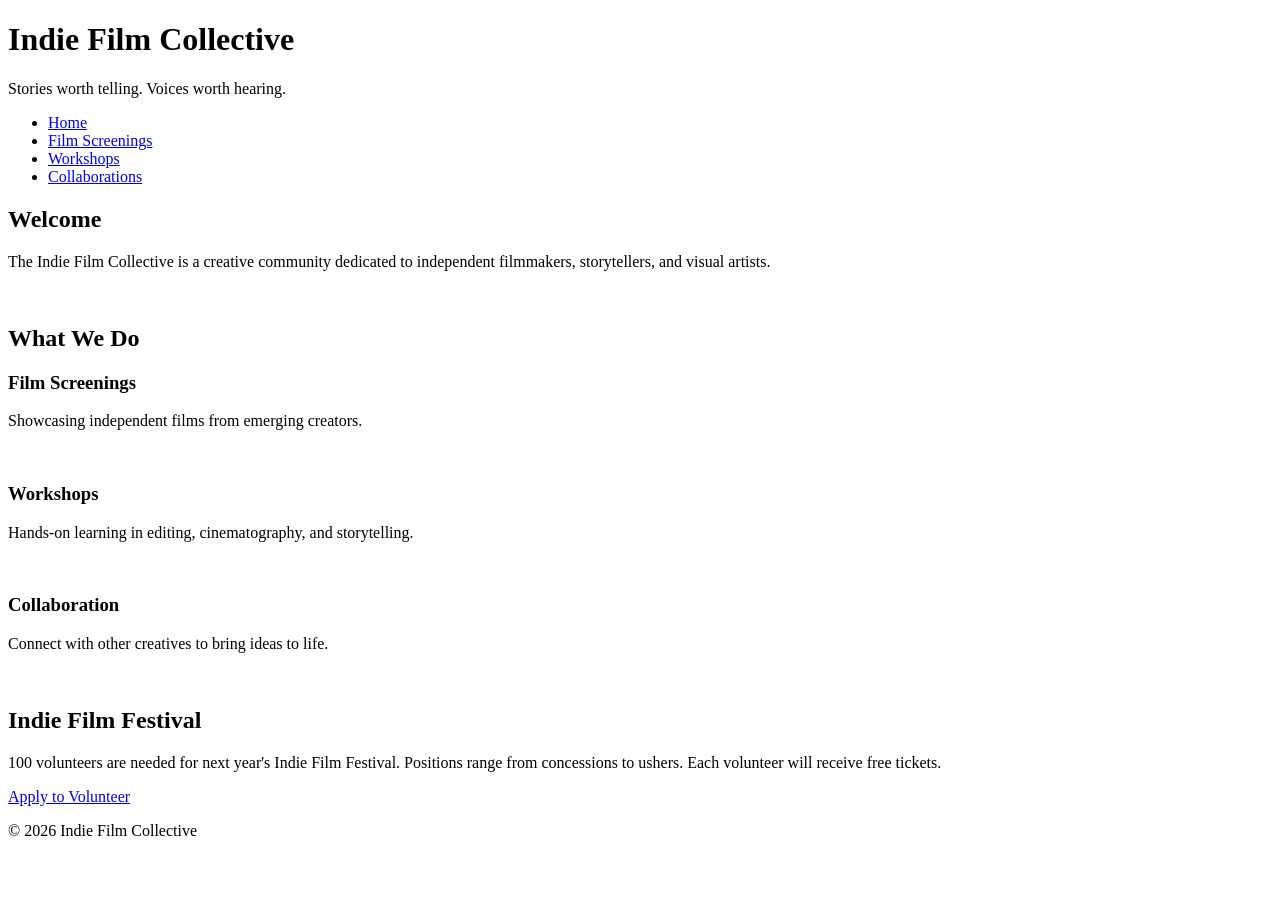
==== index.html @ 572cd574 "Pages created, hrefs updated" ====
<!DOCTYPE html>
<html lang="en">
<head>
    <meta charset="UTF-8">
    <meta name="viewport" content="width=device-width, initial-scale=1.0">
    <title>Indie Film Collective</title>
    <link rel="stylesheet" href="styles.css">
</head>

<body>
<!-- Copy and paste this header in each new page -->
<header>
    <h1>Indie Film Collective</h1>
    <p>Stories worth telling. Voices worth hearing.</p>
</header>
<!-- Update these hrefs to relative links to their new pages and copy and paste in each new page -->
<nav>
    <ul>
        <li><a href="index.html">Home</a></li>
        <li><a href="screenings.html">Film Screenings</a></li>
        <li><a href="workshops.html">Workshops</a></li>
        <li><a href="collaborations.html">Collaborations</a></li>
    </ul>
</nav>
<main>
    <!-- This section stays on the homepage -->
    <section>
        <h2>Welcome</h2>
        <p>The Indie Film Collective is a creative community dedicated to independent filmmakers, storytellers, and visual artists.</p>
        <img src="images/filmmaker.jpg" width="500" alt="">
    </section>
    <section> <!-- This section can be deleted from the homepage. It will not be copied to a new page -->
        <h2>What We Do</h2>
        <div class="card-row">
            <!-- Transfer this section the the new screenings page -->
            <section id="screenings">
                <h3>Film Screenings</h3>
                <p>Showcasing independent films from emerging creators.</p>
                <img src="images/screenings.jpg" width="500" alt="">
            </section>
            <!-- Transfer this section the the new workshops page -->
            <section id="workshops">
                <h3>Workshops</h3>
                <p>Hands-on learning in editing, cinematography, and storytelling.</p>
                <img src="images/workshops.jpg" width="500" alt="">
            </section>            
            <!-- Transfer this section the the new collaborations page -->
            <section id="collaborations">
                <h3>Collaboration</h3>
                <p>Connect with other creatives to bring ideas to life.</p>
                <img src="images/collaboration.jpg" width="500" alt="">
            </section>
        </div>
    </section>
</main>
<!--Copy this aside in each new page-->
<aside>
    <h2>Indie Film Festival</h2>
    <p>100 volunteers are needed for next year's Indie Film Festival. Positions range from concessions to ushers. Each volunteer will receive free tickets.</p>
    <a href="#">Apply to Volunteer</a>
</aside>
<!--Copy this footer in each new page-->
<footer>
    <p>&copy; 2026 Indie Film Collective</p>
</footer>
</body>
</html>
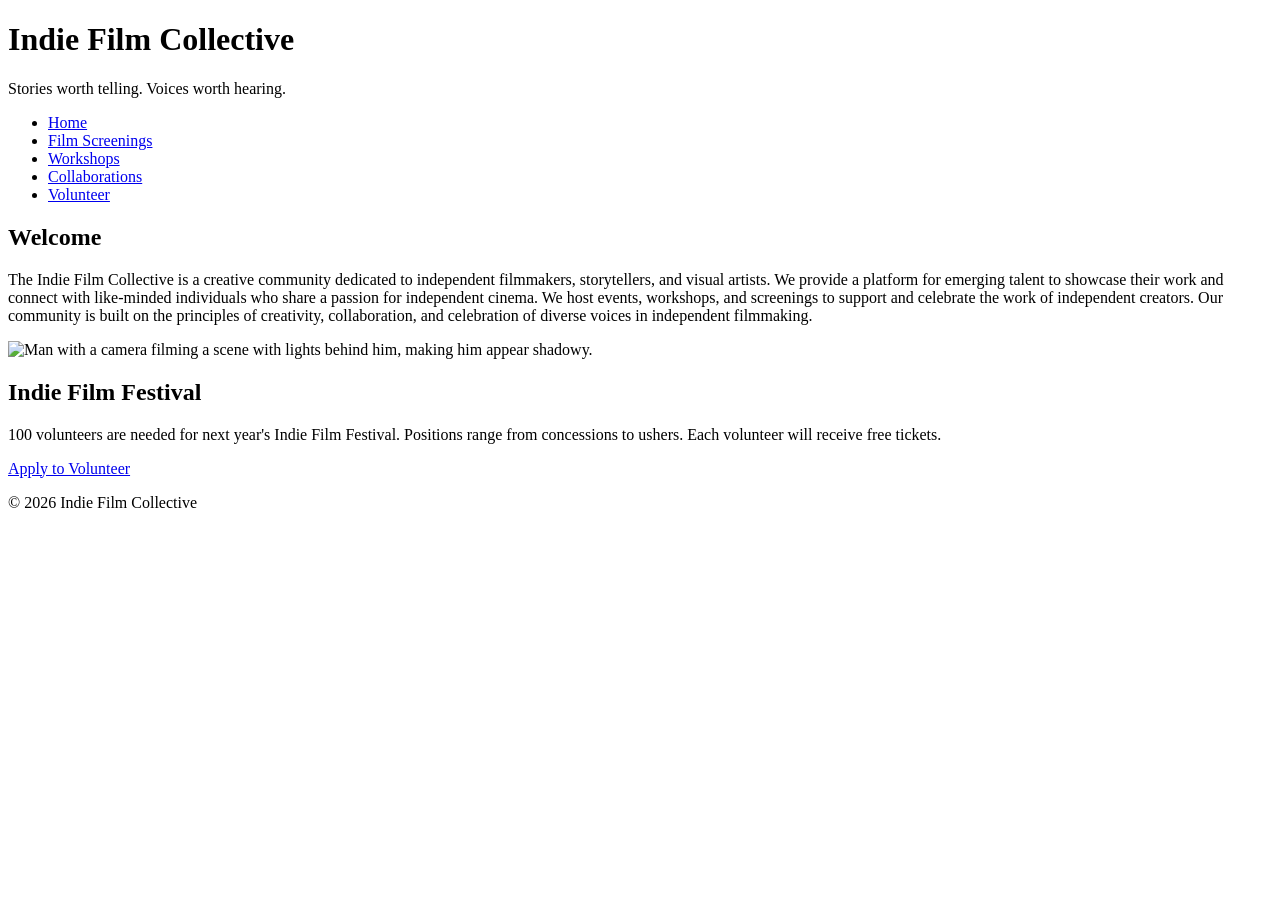
==== commit c1ef8101: "Added volunteer page, content updated on all pages." ====
--- a/index.html
+++ b/index.html
@@ -1,5 +1,6 @@
 <!DOCTYPE html>
 <html lang="en">
+
 <head>
     <meta charset="UTF-8">
     <meta name="viewport" content="width=device-width, initial-scale=1.0">
@@ -8,60 +9,41 @@
 </head>
 
 <body>
-<!-- Copy and paste this header in each new page -->
+
 <header>
     <h1>Indie Film Collective</h1>
     <p>Stories worth telling. Voices worth hearing.</p>
+    
 </header>
-<!-- Update these hrefs to relative links to their new pages and copy and paste in each new page -->
+
 <nav>
     <ul>
         <li><a href="index.html">Home</a></li>
         <li><a href="screenings.html">Film Screenings</a></li>
         <li><a href="workshops.html">Workshops</a></li>
         <li><a href="collaborations.html">Collaborations</a></li>
+        <li><a href="volunteer.html">Volunteer</a></li>
     </ul>
 </nav>
+
 <main>
     <!-- This section stays on the homepage -->
     <section>
         <h2>Welcome</h2>
-        <p>The Indie Film Collective is a creative community dedicated to independent filmmakers, storytellers, and visual artists.</p>
-        <img src="images/filmmaker.jpg" width="500" alt="">
-    </section>
-    <section> <!-- This section can be deleted from the homepage. It will not be copied to a new page -->
-        <h2>What We Do</h2>
-        <div class="card-row">
-            <!-- Transfer this section the the new screenings page -->
-            <section id="screenings">
-                <h3>Film Screenings</h3>
-                <p>Showcasing independent films from emerging creators.</p>
-                <img src="images/screenings.jpg" width="500" alt="">
-            </section>
-            <!-- Transfer this section the the new workshops page -->
-            <section id="workshops">
-                <h3>Workshops</h3>
-                <p>Hands-on learning in editing, cinematography, and storytelling.</p>
-                <img src="images/workshops.jpg" width="500" alt="">
-            </section>            
-            <!-- Transfer this section the the new collaborations page -->
-            <section id="collaborations">
-                <h3>Collaboration</h3>
-                <p>Connect with other creatives to bring ideas to life.</p>
-                <img src="images/collaboration.jpg" width="500" alt="">
-            </section>
-        </div>
+        <p>The Indie Film Collective is a creative community dedicated to independent filmmakers, storytellers, and visual artists. We provide a platform for emerging talent to showcase their work and connect with like-minded individuals who share a passion for independent cinema. We host events, workshops, and screenings to support and celebrate the work of independent creators. Our community is built on the principles of creativity, collaboration, and celebration of diverse voices in independent filmmaking.</p>
+        <img src="images/filmmaker.jpg" width="500" alt="Man with a camera filming a scene with lights behind him, making him appear shadowy.">
     </section>
 </main>
-<!--Copy this aside in each new page-->
+
 <aside>
     <h2>Indie Film Festival</h2>
     <p>100 volunteers are needed for next year's Indie Film Festival. Positions range from concessions to ushers. Each volunteer will receive free tickets.</p>
-    <a href="#">Apply to Volunteer</a>
+    <a href="volunteer.html">Apply to Volunteer</a>
 </aside>
-<!--Copy this footer in each new page-->
+
 <footer>
     <p>&copy; 2026 Indie Film Collective</p>
 </footer>
+
 </body>
 </html>
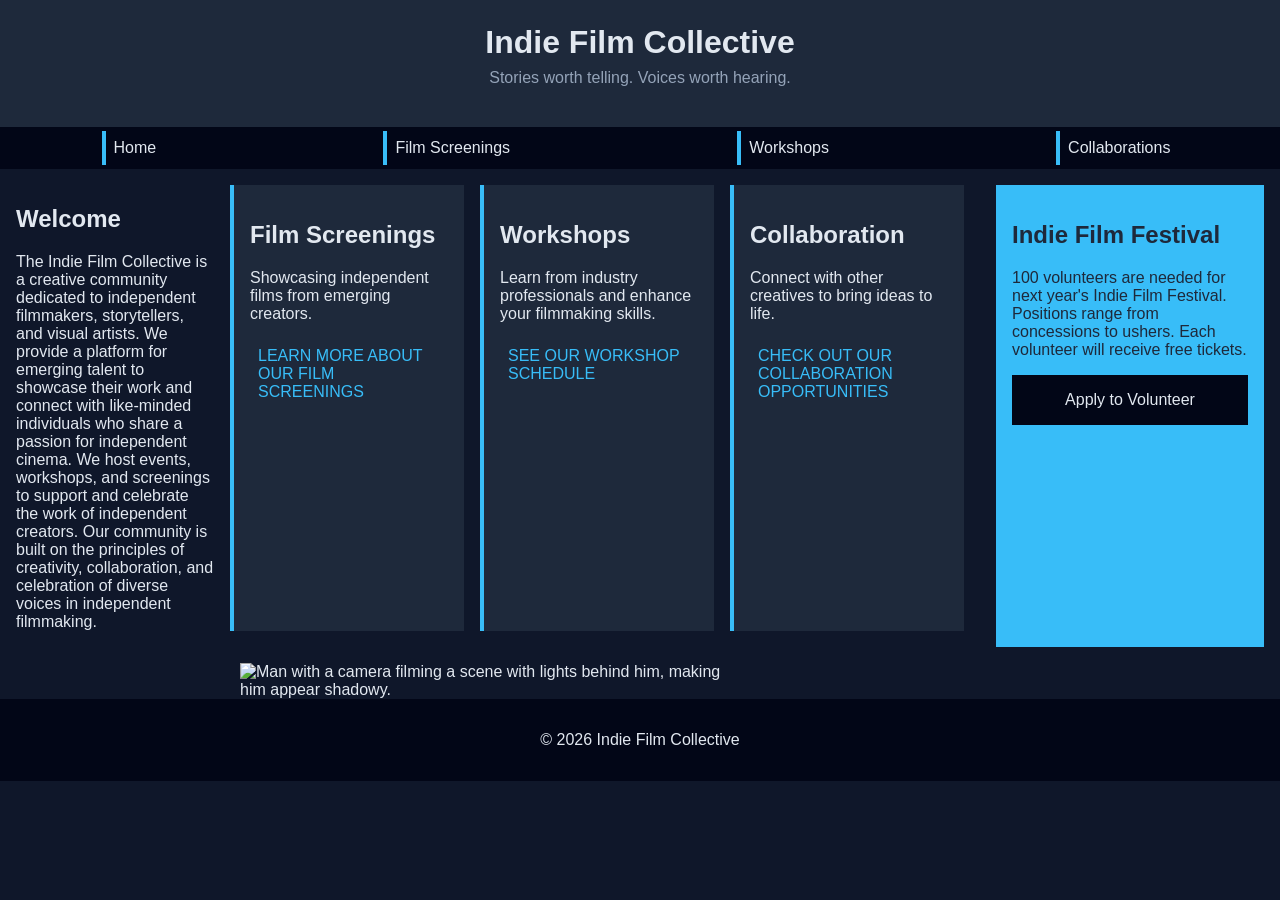
==== commit 68a705c8: "CSS updated for mobile first, pages updated, README updated" ====
--- a/index.html
+++ b/index.html
@@ -22,16 +22,28 @@
         <li><a href="screenings.html">Film Screenings</a></li>
         <li><a href="workshops.html">Workshops</a></li>
         <li><a href="collaborations.html">Collaborations</a></li>
-        <li><a href="volunteer.html">Volunteer</a></li>
     </ul>
 </nav>
 
-<main>
-    <!-- This section stays on the homepage -->
+<main class="card-row">
     <section>
         <h2>Welcome</h2>
         <p>The Indie Film Collective is a creative community dedicated to independent filmmakers, storytellers, and visual artists. We provide a platform for emerging talent to showcase their work and connect with like-minded individuals who share a passion for independent cinema. We host events, workshops, and screenings to support and celebrate the work of independent creators. Our community is built on the principles of creativity, collaboration, and celebration of diverse voices in independent filmmaking.</p>
-        <img src="images/filmmaker.jpg" width="500" alt="Man with a camera filming a scene with lights behind him, making him appear shadowy.">
+    </section>
+    <section id="screenings">
+        <h2>Film Screenings</h2>
+        <p>Showcasing independent films from emerging creators.</p>
+        <a href="screenings.html">Learn More About Our Film Screenings</a>
+    </section>
+    <section id="workshops">
+        <h2>Workshops</h2>
+        <p>Learn from industry professionals and enhance your filmmaking skills.</p>
+        <a href="workshops.html">See Our Workshop Schedule</a>
+    </section>
+    <section id="collaborations">
+        <h2>Collaboration</h2>
+        <p>Connect with other creatives to bring ideas to life.</p>
+        <a href="collaborations.html">Check Out Our Collaboration Opportunities</a>
     </section>
 </main>
 
@@ -41,6 +53,8 @@
     <a href="volunteer.html">Apply to Volunteer</a>
 </aside>
 
+<img src="images/filmmaker.jpg" width="500" alt="Man with a camera filming a scene with lights behind him, making him appear shadowy.">
+
 <footer>
     <p>&copy; 2026 Indie Film Collective</p>
 </footer>
--- a/styles.css
+++ b/styles.css
@@ -0,0 +1,138 @@
+/* CSS by Christina Carrasquilla, iteration by Lorenzo Whittley */
+
+/* ===== Global: mobile first ===== */
+
+body {
+  margin: 0;
+  font-family: Helvetica, Arial, sans-serif;
+  background-color: #0f172a;
+  color: #e2e8f0;
+  display: grid;
+  grid-template-columns: 1fr;
+}
+
+header {
+  background-color: #1e293b;
+  text-align: center;
+  padding: 1.5rem;
+}
+
+header h1 {
+  margin: 0;
+}
+
+header p {
+  margin-top: 0.5rem;
+  color: #94a3b8;
+}
+
+nav {
+  background-color: #020617;
+}
+
+nav ul {
+  list-style: none;
+  margin: 0;
+  padding: 0;
+}
+
+nav a {
+  display: block;
+  margin: 0.25rem;
+  padding: 0.5rem;
+  border-left: 4px solid #38bdf8;
+  color: #e2e8f0;
+  text-decoration: none;
+}
+
+nav a:hover,
+nav a:focus-visible {
+  background-color: #334155;
+}
+
+main {
+  min-width: 0;
+  padding: 1rem;
+}
+
+main a {
+  color: #38bdf8;
+  text-decoration: none;
+  padding: 0.5rem;
+  display: inline-block;
+  text-transform:uppercase;
+}
+
+img {
+  display: block;
+  margin-top: 1rem;
+  max-width: 100%;
+  height: auto;
+}
+
+#screenings, #workshops, #collaborations {
+  background-color: #1e293b;
+  padding: 1rem;
+  border-left: 4px solid #38bdf8;
+  margin-bottom: 1rem;
+}
+
+aside {
+  background-color: #38bdf8;
+  color: #1e293b;
+  padding: 1rem;
+  margin: 1rem;
+}
+
+aside a {
+  display: block;
+  background-color: #020617;
+  color: #e2e8f0;
+  padding: 1rem 2rem;
+  text-align: center;
+  text-decoration: none;
+}
+
+aside a:hover{
+  background-color: #e2e8f0;
+  color: #020617;
+}
+
+img {
+  display: block;
+  max-width: 100%;
+  height: auto;
+  margin: 0 auto;
+}
+
+footer {
+  background-color: #020617;
+  text-align: center;
+  padding: 1rem;
+}
+
+/* ===== Larger screens ===== */
+@media screen and (min-width: 800px) {
+  body {
+    grid-template-columns: 1fr 300px;
+  }
+
+  header, nav, footer {
+    grid-column: 1 / -1;
+  }
+
+  nav ul {
+    display: flex;
+    justify-content: space-around;
+    gap: 1rem;
+  }
+
+  .card-row {
+    display: flex;
+    gap: 1rem;
+  }
+
+  .card-row section {
+    width: 30%;
+  }
+}
